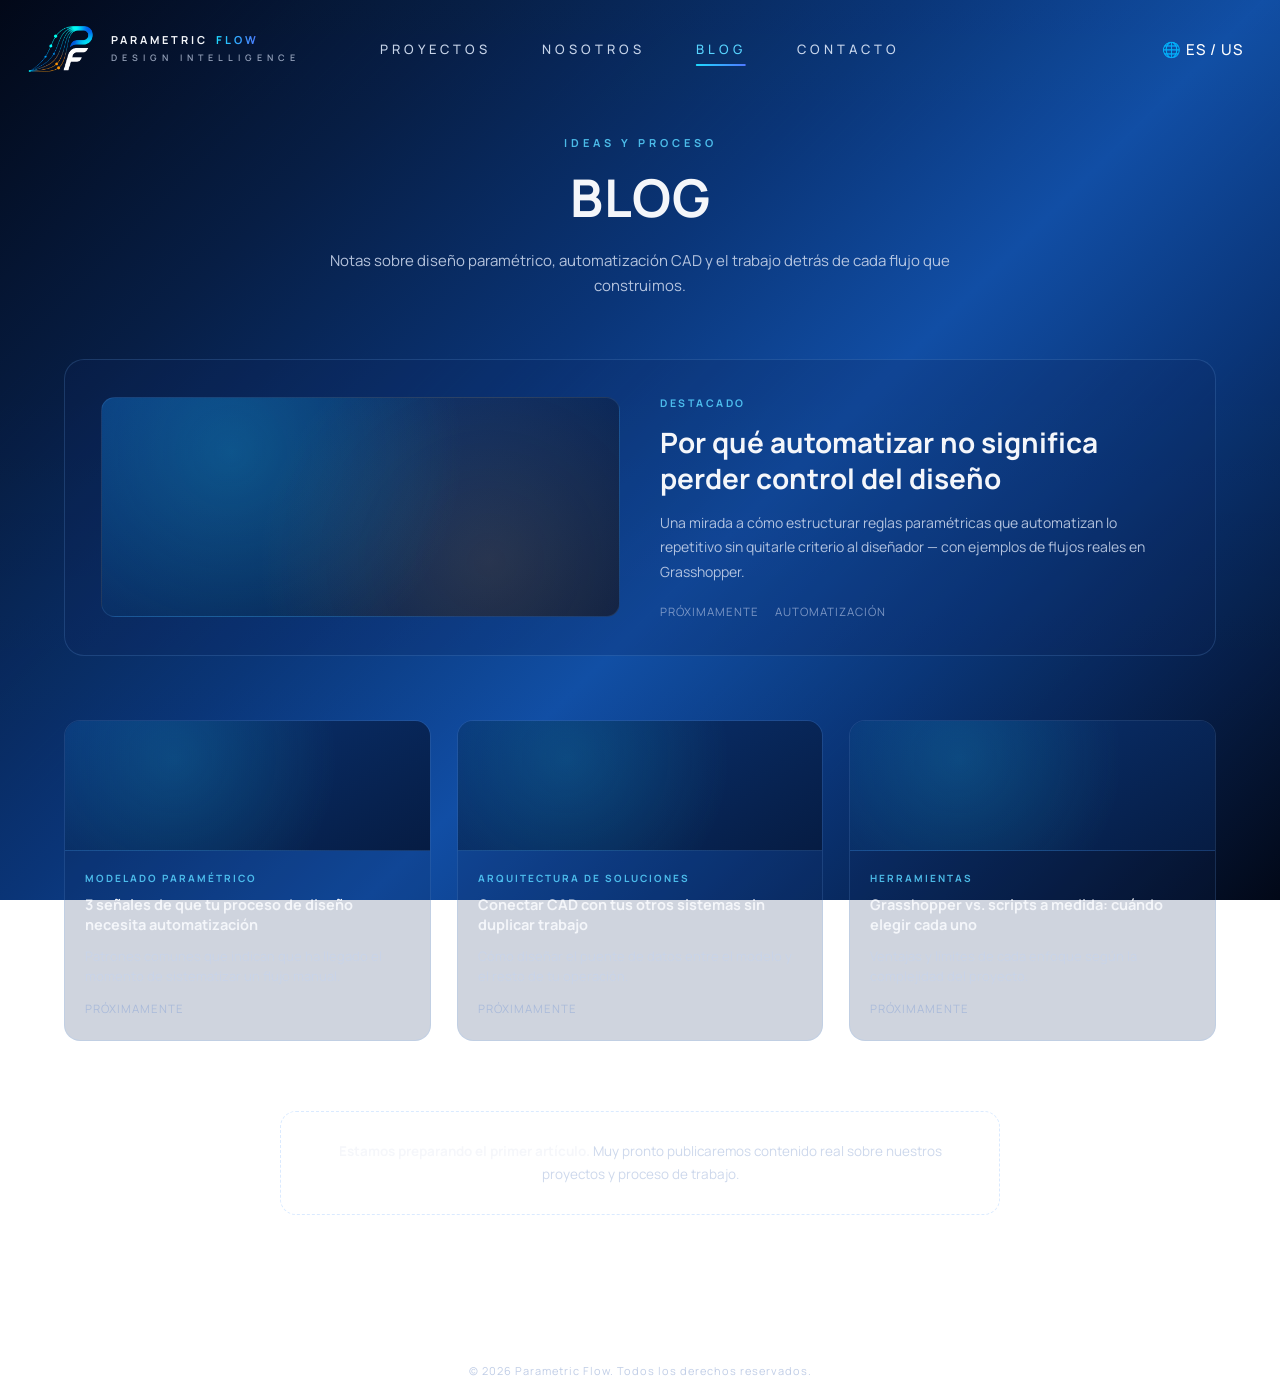
==== blog.html @ 72c04ea5 "Add files via upload" ====
<!DOCTYPE html>
<html lang="es">

<head>

<meta charset="UTF-8">
<meta name="viewport" content="width=device-width, initial-scale=1.0">

<title>Blog — Parametric Flow</title>

<link rel="preconnect" href="https://fonts.googleapis.com">
<link rel="preconnect" href="https://fonts.gstatic.com" crossorigin>
<link href="https://fonts.googleapis.com/css2?family=Manrope:wght@200;300;400;500;600;700;800&display=swap" rel="stylesheet">

<link rel="stylesheet" href="css/common.css">

<style>

.featured-post{
    display:grid;
    grid-template-columns:1fr 1fr;
    gap:40px;
    align-items:center;
    border:1px solid rgba(120,180,255,.18);
    border-radius:20px;
    padding:36px;
    background:rgba(15,40,90,.22);
    margin-bottom:64px;
}

.featured-visual{
    height:220px;
    border-radius:14px;
    position:relative;
    overflow:hidden;
    background:
        radial-gradient(circle at 25% 25%,rgba(30,217,255,.22),transparent 55%),
        radial-gradient(circle at 75% 75%,rgba(244,169,74,.14),transparent 55%),
        linear-gradient(150deg,#0A3578,#061C43);
    border:1px solid rgba(120,180,255,.14);
}

.featured-post .post-tag{
    color:#58D4FF;
    font-size:10.5px;
    font-weight:700;
    letter-spacing:2.5px;
    text-transform:uppercase;
    opacity:.85;
    margin-bottom:14px;
    display:block;
}

.featured-post h2{
    font-size:clamp(20px,2.6vw,28px);
    font-weight:700;
    line-height:1.3;
    margin-bottom:14px;
    color:#F4F6FA;
}

.featured-post p{
    color:#C8D4EA;
    font-size:14px;
    line-height:1.75;
    opacity:.88;
    margin-bottom:20px;
}

.post-meta{
    display:flex;
    gap:16px;
    color:#9FB3D9;
    font-size:11.5px;
    letter-spacing:1px;
    text-transform:uppercase;
    opacity:.75;
}

.posts-grid{
    display:grid;
    grid-template-columns:repeat(3,1fr);
    gap:26px;
    margin-bottom:70px;
}

.post-card{
    border:1px solid rgba(120,180,255,.16);
    border-radius:16px;
    overflow:hidden;
    background:rgba(15,40,90,.2);
    transition:.3s;
}

.post-card:hover{
    transform:translateY(-6px);
    border-color:rgba(88,212,255,.4);
    background:rgba(15,40,90,.32);
}

.post-thumb{
    height:130px;
    background:
        radial-gradient(circle at 30% 30%,rgba(30,217,255,.16),transparent 60%),
        linear-gradient(150deg,#0A3578,#061C43);
    border-bottom:1px solid rgba(120,180,255,.14);
}

.post-card-body{
    padding:20px 20px 24px;
}

.post-card .post-tag{
    color:#58D4FF;
    font-size:10px;
    font-weight:700;
    letter-spacing:2px;
    text-transform:uppercase;
    opacity:.85;
    margin-bottom:10px;
    display:block;
}

.post-card h3{
    font-size:14.5px;
    font-weight:700;
    line-height:1.4;
    margin-bottom:10px;
    color:#F4F6FA;
}

.post-card p{
    font-size:13px;
    color:#C8D4EA;
    line-height:1.6;
    opacity:.85;
    margin-bottom:14px;
}

.notice-box{
    border:1px dashed rgba(120,180,255,.3);
    border-radius:16px;
    padding:28px 26px;
    text-align:center;
    color:#C8D4EA;
    font-size:13.5px;
    line-height:1.7;
    max-width:720px;
    margin:0 auto 40px;
    opacity:.9;
}

.notice-box strong{
    color:#F4F6FA;
}

@media (max-width:900px){

    .featured-post{
        grid-template-columns:1fr;
    }

    .posts-grid{
        grid-template-columns:1fr 1fr;
    }
}

@media (max-width:560px){

    .posts-grid{
        grid-template-columns:1fr;
    }

    .featured-post{
        padding:24px;
    }
}

</style>

</head>

<body>

<header class="navbar">

    <a class="logo" href="index.html">
        <img class="logo-icon" src="assets/images/logo.png" alt="Parametric Flow">
        <div class="logo-text">
            <span class="brand">
                <span class="white">PARAMETRIC</span>
                <span class="blue">FLOW</span>
            </span>
            <span class="sub">DESIGN INTELLIGENCE</span>
        </div>
    </a>

    <nav>
        <a href="proyectos.html">PROYECTOS</a>
        <a href="nosotros.html">NOSOTROS</a>
        <a href="blog.html" class="active">BLOG</a>
        <a href="contacto.html">CONTACTO</a>
    </nav>

    <div class="language">
        🌐 ES / US
    </div>

    <button class="menu-toggle" aria-label="Abrir menú">
        <span></span>
        <span></span>
        <span></span>
    </button>

</header>

<nav class="mobile-nav">
    <a href="proyectos.html">PROYECTOS</a>
    <a href="nosotros.html">NOSOTROS</a>
    <a href="blog.html" class="active">BLOG</a>
    <a href="contacto.html">CONTACTO</a>
</nav>

<main class="page-wrap">

    <div class="page-hero">
        <span class="eyebrow">Ideas y proceso</span>
        <h1>Blog</h1>
        <p>Notas sobre diseño paramétrico, automatización CAD y el trabajo detrás de cada flujo que construimos.</p>
    </div>

    <div class="page-content">

        <a href="#" class="featured-post" style="text-decoration:none;">
            <div class="featured-visual"></div>
            <div>
                <span class="post-tag">Destacado</span>
                <h2>Por qué automatizar no significa perder control del diseño</h2>
                <p>Una mirada a cómo estructurar reglas paramétricas que automatizan lo repetitivo sin quitarle criterio al diseñador — con ejemplos de flujos reales en Grasshopper.</p>
                <div class="post-meta">
                    <span>Próximamente</span>
                    <span>Automatización</span>
                </div>
            </div>
        </a>

        <div class="posts-grid">

            <a href="#" class="post-card" style="text-decoration:none;">
                <div class="post-thumb"></div>
                <div class="post-card-body">
                    <span class="post-tag">Modelado paramétrico</span>
                    <h3>3 señales de que tu proceso de diseño necesita automatización</h3>
                    <p>Patrones comunes que indican que ha llegado el momento de sistematizar un flujo manual.</p>
                    <div class="post-meta"><span>Próximamente</span></div>
                </div>
            </a>

            <a href="#" class="post-card" style="text-decoration:none;">
                <div class="post-thumb"></div>
                <div class="post-card-body">
                    <span class="post-tag">Arquitectura de soluciones</span>
                    <h3>Conectar CAD con tus otros sistemas sin duplicar trabajo</h3>
                    <p>Cómo diseñar el puente de datos entre el modelo y el resto de tu operación.</p>
                    <div class="post-meta"><span>Próximamente</span></div>
                </div>
            </a>

            <a href="#" class="post-card" style="text-decoration:none;">
                <div class="post-thumb"></div>
                <div class="post-card-body">
                    <span class="post-tag">Herramientas</span>
                    <h3>Grasshopper vs. scripts a medida: cuándo elegir cada uno</h3>
                    <p>Ventajas y límites de cada enfoque según la complejidad del proyecto.</p>
                    <div class="post-meta"><span>Próximamente</span></div>
                </div>
            </a>

        </div>

        <div class="notice-box">
            <strong>Estamos preparando el primer artículo.</strong> Muy pronto publicaremos contenido real sobre nuestros proyectos y proceso de trabajo.
        </div>

    </div>

    <div class="footer">
        © 2026 Parametric Flow. Todos los derechos reservados.
    </div>

</main>

<script src="js/nav.js"></script>

</body>

</html>
---- css/common.css ----
/* ======================================
   PARAMETRIC FLOW — ESTILOS COMUNES
   Navbar, footer, fondo y tokens base
   compartidos por todas las páginas.
====================================== */

*{
    margin:0;
    padding:0;
    box-sizing:border-box;
}

html{
    scroll-behavior:smooth;
}

body{
    font-family:'Manrope',sans-serif;
    color:#F4F6FA;
    background:
    linear-gradient(
        135deg,
        #020817 0%,
        #071E45 22%,
        #0A3578 42%,
        #114EA5 58%,
        #0A3578 73%,
        #061C43 88%,
        #020817 100%
    );
    background-attachment:fixed;
    min-height:100%;
}

::selection{
    background:rgba(30,217,255,.28);
    color:#fff;
}

/* ==========================
   Neblina global
========================== */

body::before{

    content:"";
    position:fixed;
    inset:0;
    z-index:0;
    pointer-events:none;

    background:
    linear-gradient(
        180deg,
        rgba(255,255,255,.015),
        transparent 30%,
        rgba(255,255,255,.02) 60%,
        transparent
    ),
    repeating-linear-gradient(
        -45deg,
        rgba(255,255,255,.004) 0px,
        rgba(255,255,255,.004) 1px,
        transparent 1px,
        transparent 12px
    );

    mix-blend-mode:soft-light;
    opacity:.7;

}

/* ======================================
                HEADER
====================================== */

.navbar{

    position:fixed;
    top:10px;
    left:50%;
    transform:translateX(-50%);
    width:98%;
    max-width:1400px;
    height:78px;
    padding:0 4px;
    display:flex;
    justify-content:space-between;
    align-items:center;
    z-index:100;
    background:transparent;

}

.logo{
    display:flex;
    align-items:center;
    gap:18px;
    text-decoration:none;
    margin-left:12px;
}

.logo-icon{
    width:64px;
    height:auto;
}

.logo-text{
    display:flex;
    flex-direction:column;
    justify-content:center;
}

.brand{

    display:flex;
    gap:8px;
    font-size:11px;
    font-weight:700;
    letter-spacing:3px;
    text-transform:uppercase;
    line-height:1;

}

.white{color:#F4F6FA;}
.blue{

    background:linear-gradient(90deg,#1ED9FF,#33A7FF,#4F78FF);
    -webkit-background-clip:text;
    -webkit-text-fill-color:transparent;

}

.sub{

    margin-top:6px;
    color:#C8D4EA;
    font-size:9px;
    font-weight:600;
    letter-spacing:5px;
    text-transform:uppercase;
    opacity:.72;

}

nav{

    position:absolute;
    left:50%;
    transform:translateX(-50%);
    width:520px;
    display:flex;
    justify-content:space-between;
    align-items:center;

}

nav a{

    color:#D8E4F7;
    text-decoration:none;
    font-family:'Manrope',sans-serif;
    font-size:13px;
    font-weight:500;
    letter-spacing:4px;
    text-transform:uppercase;
    opacity:.92;
    transition:.35s;
    position:relative;

}

nav a:hover{
    color:#58D4FF;
    opacity:1;
}

nav a.active{
    color:#58D4FF;
    opacity:1;
}

nav a.active::after{
    content:"";
    position:absolute;
    left:0;
    right:0;
    bottom:-8px;
    height:2px;
    background:linear-gradient(90deg,#1ED9FF,#4F78FF);
    border-radius:2px;
}

.language{

    display:flex;
    align-items:center;
    justify-content:center;
    padding:12px 20px;
    color:white;
    font-size:15px;
    font-weight:500;
    letter-spacing:1px;
    background:none;
    border:none;
    border-radius:8px;
    cursor:pointer;
    transition:.35s;

}

.language:hover{
    background:rgba(70,140,255,.15);
}

/* Mobile nav toggle (hidden on desktop) */
.menu-toggle{
    display:none;
    flex-direction:column;
    justify-content:center;
    align-items:center;
    gap:5px;
    width:40px;
    height:40px;
    background:none;
    border:none;
    cursor:pointer;
    z-index:110;
}

.menu-toggle span{
    width:22px;
    height:2px;
    background:#F4F6FA;
    border-radius:2px;
    transition:.3s;
}

/* ======================================
                FOOTER
====================================== */

.footer{
    position:relative;
    width:100%;
    text-align:center;
    color:#9FB3D9;
    font-family:'Manrope',sans-serif;
    font-size:11px;
    font-weight:400;
    letter-spacing:1px;
    opacity:.65;
    padding:28px 0 22px;
    z-index:5;
}

/* ======================================
            LAYOUT DE PÁGINA INTERIOR
   (usado por proyectos / nosotros / blog / contacto)
====================================== */

.page-wrap{
    position:relative;
    z-index:2;
    min-height:100vh;
    display:flex;
    flex-direction:column;
    padding-top:130px;
}

.page-hero{
    text-align:center;
    padding:0 24px 60px;
}

.page-hero .eyebrow{
    display:inline-block;
    color:#58D4FF;
    font-size:11px;
    font-weight:700;
    letter-spacing:4px;
    text-transform:uppercase;
    opacity:.85;
    margin-bottom:18px;
}

.page-hero h1{
    font-size:clamp(32px,5vw,52px);
    font-weight:700;
    letter-spacing:1px;
    text-transform:uppercase;
    line-height:1.15;
    color:#F4F6FA;
}

.page-hero p{
    max-width:640px;
    margin:20px auto 0;
    color:#C8D4EA;
    font-size:15px;
    font-weight:400;
    line-height:1.7;
    opacity:.9;
}

.page-content{
    flex:1;
    width:100%;
    max-width:1200px;
    margin:0 auto;
    padding:0 24px 80px;
}

/* ======================================
              RESPONSIVE
====================================== */

@media (max-width:900px){

    nav{
        display:none;
    }

    .menu-toggle{
        display:flex;
    }

    .navbar{
        top:6px;
        height:66px;
    }

    .logo-icon{
        width:48px;
    }

    .logo{
        margin-left:6px;
        gap:12px;
    }

    .brand{
        font-size:10px;
        letter-spacing:2px;
    }

    .sub{
        font-size:8px;
        letter-spacing:3px;
    }

    .language{
        padding:10px 14px;
        font-size:13px;
    }

    .page-wrap{
        padding-top:110px;
    }

    /* Menú móvil desplegable */
    .mobile-nav{
        position:fixed;
        top:80px;
        left:50%;
        transform:translateX(-50%);
        width:92%;
        max-width:420px;
        background:rgba(6,20,50,.92);
        border:1px solid rgba(120,180,255,.18);
        border-radius:16px;
        backdrop-filter:blur(18px);
        -webkit-backdrop-filter:blur(18px);
        display:flex;
        flex-direction:column;
        align-items:center;
        gap:6px;
        padding:18px 0;
        z-index:99;
        opacity:0;
        pointer-events:none;
        transform:translate(-50%,-8px);
        transition:.3s ease;
    }

    .mobile-nav.open{
        opacity:1;
        pointer-events:auto;
        transform:translate(-50%,0);
    }

    .mobile-nav a{
        color:#D8E4F7;
        text-decoration:none;
        font-size:13px;
        font-weight:600;
        letter-spacing:3px;
        text-transform:uppercase;
        padding:14px 0;
        width:100%;
        text-align:center;
    }

    .mobile-nav a.active{
        color:#58D4FF;
    }
}

@media (min-width:901px){
    .mobile-nav{
        display:none;
    }
}
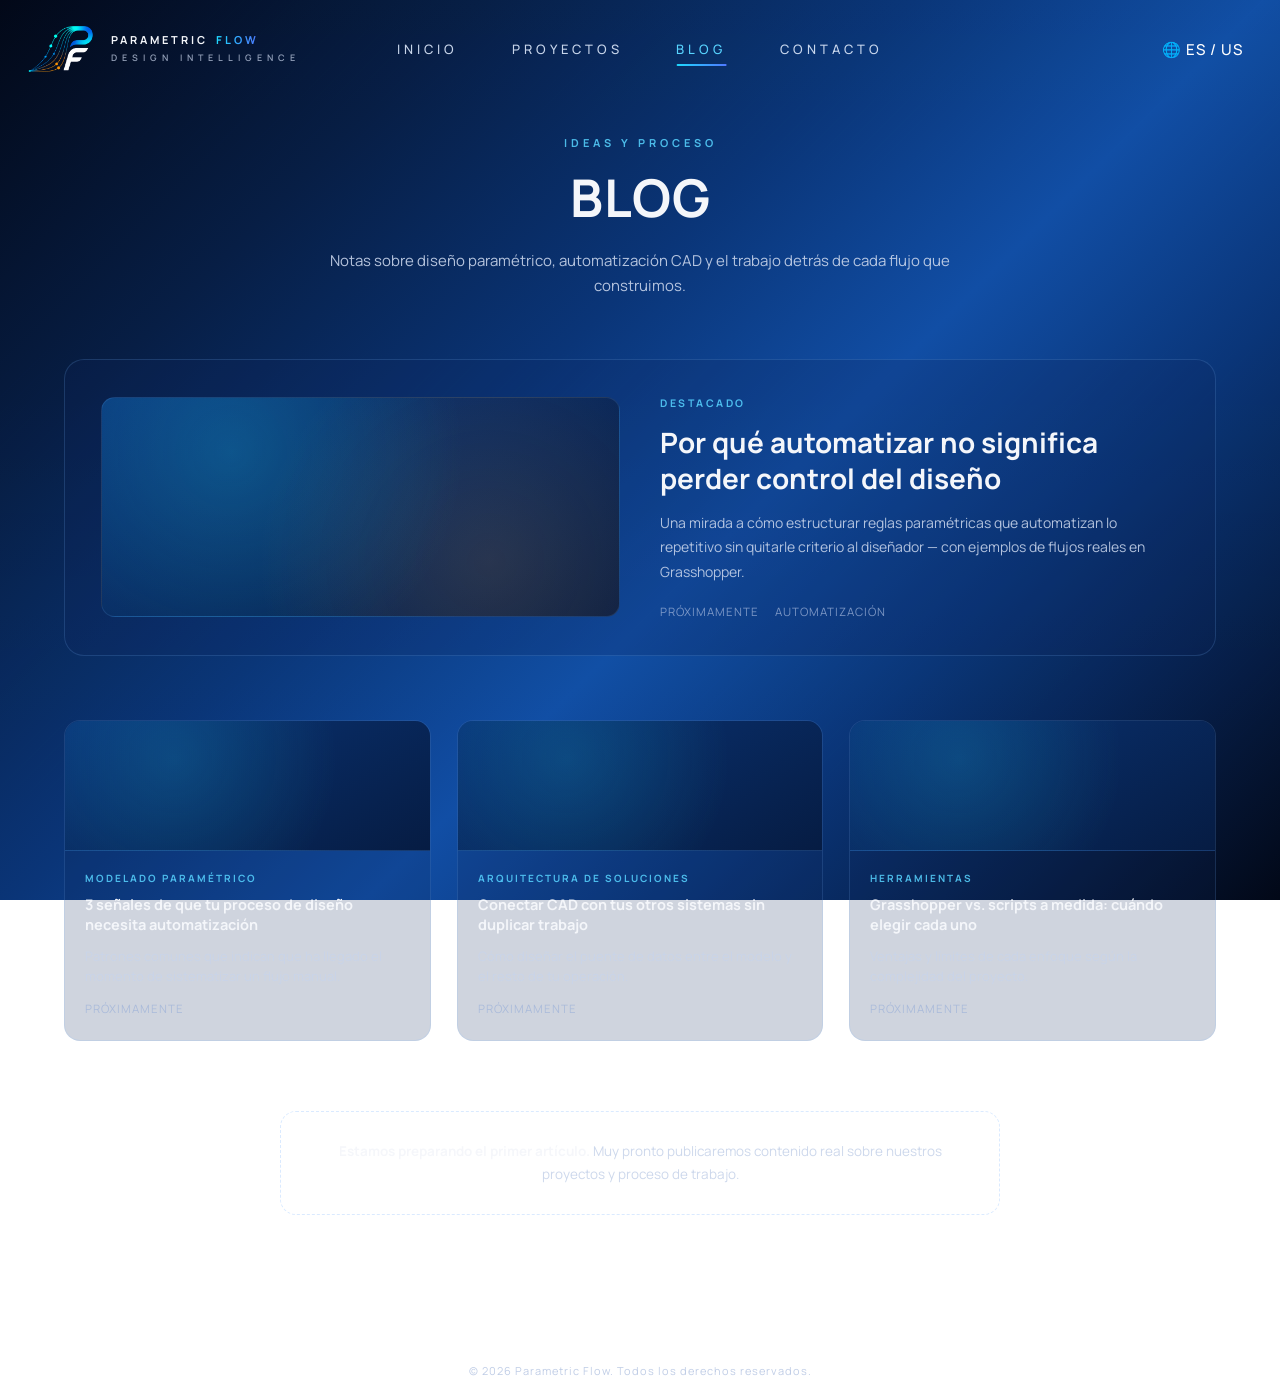
==== commit 047cb4f8: "Add files via upload" ====
--- a/blog.html
+++ b/blog.html
@@ -196,8 +196,8 @@
     </a>
 
     <nav>
+        <a href="index.html">INICIO</a>
         <a href="proyectos.html">PROYECTOS</a>
-        <a href="nosotros.html">NOSOTROS</a>
         <a href="blog.html" class="active">BLOG</a>
         <a href="contacto.html">CONTACTO</a>
     </nav>
@@ -215,8 +215,8 @@
 </header>
 
 <nav class="mobile-nav">
+    <a href="index.html">INICIO</a>
     <a href="proyectos.html">PROYECTOS</a>
-    <a href="nosotros.html">NOSOTROS</a>
     <a href="blog.html" class="active">BLOG</a>
     <a href="contacto.html">CONTACTO</a>
 </nav>
--- a/css/common.css
+++ b/css/common.css
@@ -149,7 +149,7 @@
     position:absolute;
     left:50%;
     transform:translateX(-50%);
-    width:520px;
+    width:clamp(360px,38vw,520px);
     display:flex;
     justify-content:space-between;
     align-items:center;
@@ -316,7 +316,16 @@
               RESPONSIVE
 ====================================== */
 
-@media (max-width:900px){
+/* ==========================
+   Tablet (1024px y menos)
+   El menú se vuelve hamburguesa
+   desde tablet en adelante, ya
+   que 4 links + logo + idioma
+   se aprietan demasiado en
+   pantallas medianas.
+========================== */
+
+@media (max-width:1024px){
 
     nav{
         display:none;
@@ -325,6 +334,31 @@
     .menu-toggle{
         display:flex;
     }
+
+    .navbar{
+        top:8px;
+        height:70px;
+    }
+
+    .logo-icon{
+        width:54px;
+    }
+
+    .language{
+        padding:11px 16px;
+        font-size:14px;
+    }
+
+    .page-wrap{
+        padding-top:118px;
+    }
+}
+
+/* ==========================
+   Teléfono (900px y menos)
+========================== */
+
+@media (max-width:900px){
 
     .navbar{
         top:6px;
@@ -358,11 +392,19 @@
     .page-wrap{
         padding-top:110px;
     }
-
-    /* Menú móvil desplegable */
+}
+
+/* ==========================
+   Menú móvil desplegable
+   (visible desde tablet, 1024px,
+   hasta el teléfono más pequeño)
+========================== */
+
+@media (max-width:1024px){
+
     .mobile-nav{
         position:fixed;
-        top:80px;
+        top:86px;
         left:50%;
         transform:translateX(-50%);
         width:92%;
@@ -393,7 +435,7 @@
     .mobile-nav a{
         color:#D8E4F7;
         text-decoration:none;
-        font-size:13px;
+        font-size:14px;
         font-weight:600;
         letter-spacing:3px;
         text-transform:uppercase;
@@ -407,8 +449,60 @@
     }
 }
 
-@media (min-width:901px){
+@media (min-width:1025px){
     .mobile-nav{
         display:none;
     }
 }
+
+/* ==========================
+   Teléfono pequeño (480px y menos)
+========================== */
+
+@media (max-width:480px){
+
+    .navbar{
+        width:96%;
+    }
+
+    .logo-icon{
+        width:42px;
+    }
+
+    .logo{
+        gap:9px;
+        margin-left:2px;
+    }
+
+    .brand{
+        font-size:9px;
+        letter-spacing:1.5px;
+    }
+
+    .sub{
+        font-size:7px;
+        letter-spacing:2px;
+    }
+
+    .language{
+        padding:8px 10px;
+        font-size:12px;
+    }
+
+    .menu-toggle{
+        width:34px;
+        height:34px;
+    }
+
+    .page-wrap{
+        padding-top:100px;
+    }
+
+    .page-hero{
+        padding:0 18px 40px;
+    }
+
+    .page-content{
+        padding:0 18px 60px;
+    }
+}
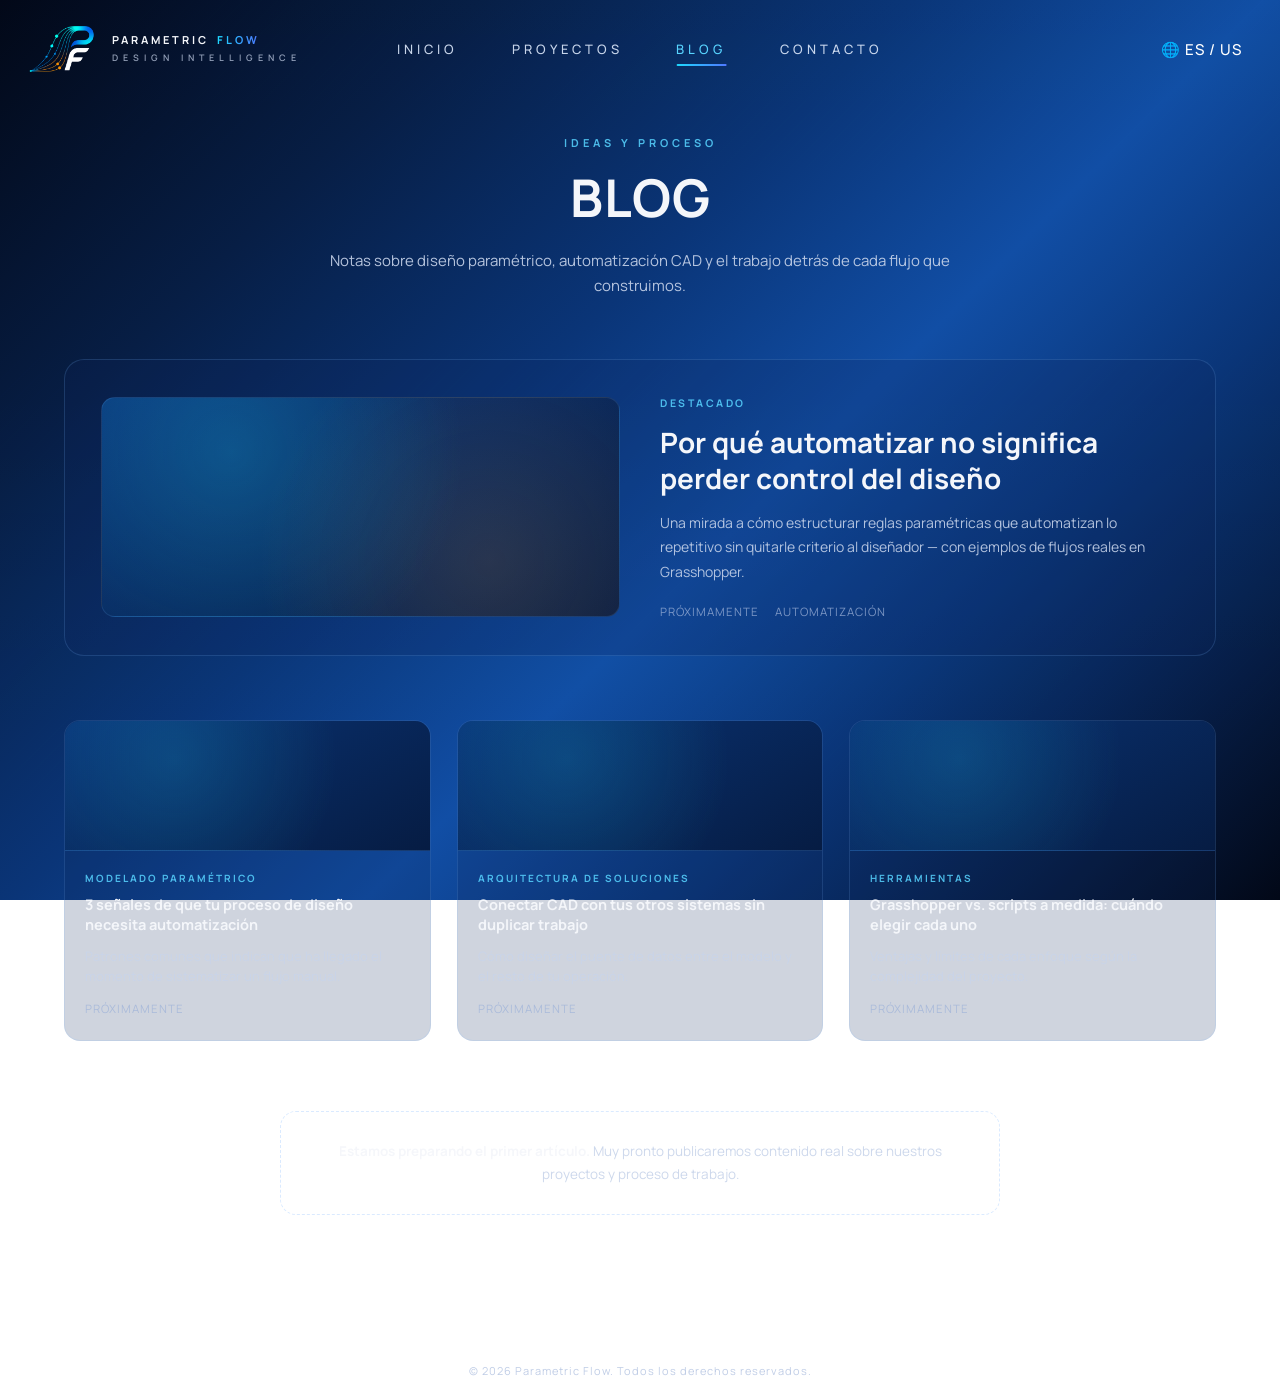
==== commit 345632d8: "Add files via upload" ====
--- a/blog.html
+++ b/blog.html
@@ -199,7 +199,7 @@
         <a href="index.html">INICIO</a>
         <a href="proyectos.html">PROYECTOS</a>
         <a href="blog.html" class="active">BLOG</a>
-        <a href="contacto.html">CONTACTO</a>
+        <a href="#contacto" class="js-contact-link">CONTACTO</a>
     </nav>
 
     <div class="language">
@@ -218,7 +218,7 @@
     <a href="index.html">INICIO</a>
     <a href="proyectos.html">PROYECTOS</a>
     <a href="blog.html" class="active">BLOG</a>
-    <a href="contacto.html">CONTACTO</a>
+    <a href="#contacto" class="js-contact-link">CONTACTO</a>
 </nav>
 
 <main class="page-wrap">
@@ -291,6 +291,7 @@
 </main>
 
 <script src="js/nav.js"></script>
+<script src="js/contact-modal.js"></script>
 
 </body>
 
--- a/css/common.css
+++ b/css/common.css
@@ -14,7 +14,17 @@
     scroll-behavior:smooth;
 }
 
+/* Variables del navbar: se redefinen por breakpoint y las usa
+   .mobile-nav para calcular su posición sin numeros mágicos */
+:root{
+    --nav-top:10px;
+    --nav-h:78px;
+    --nav-gap:14px;
+}
+
 body{
+    width:100%;
+    overflow-x:hidden;
     font-family:'Manrope',sans-serif;
     color:#F4F6FA;
     background:
@@ -77,19 +87,32 @@
 .navbar{
 
     position:fixed;
-    top:10px;
+    top:var(--nav-top);
     left:50%;
     transform:translateX(-50%);
     width:98%;
     max-width:1400px;
-    height:78px;
+    height:var(--nav-h);
     padding:0 4px;
     display:flex;
     justify-content:space-between;
     align-items:center;
     z-index:100;
     background:transparent;
-
+    border:1px solid transparent;
+    border-radius:16px;
+    transition:background .35s ease, border-color .35s ease, box-shadow .35s ease, backdrop-filter .35s ease;
+
+}
+
+/* Estado al hacer scroll: el header deja de ser transparente
+   para no mezclarse visualmente con el contenido que pasa detrás */
+.navbar.scrolled{
+    background:rgba(4,13,32,.72);
+    border-color:rgba(120,180,255,.16);
+    box-shadow:0 12px 30px rgba(0,0,0,.28);
+    backdrop-filter:blur(18px);
+    -webkit-backdrop-filter:blur(18px);
 }
 
 .logo{
@@ -313,8 +336,240 @@
 }
 
 /* ======================================
+          MODAL DE CONTACTO
+   (reemplaza la página contacto.html;
+   se inyecta vía js/contact-modal.js)
+====================================== */
+
+.modal-overlay{
+    position:fixed;
+    inset:0;
+    z-index:200;
+    display:flex;
+    align-items:center;
+    justify-content:center;
+    padding:24px;
+    background:rgba(2,8,23,.68);
+    backdrop-filter:blur(6px);
+    -webkit-backdrop-filter:blur(6px);
+    opacity:0;
+    pointer-events:none;
+    transition:opacity .3s ease;
+}
+
+.modal-overlay.open{
+    opacity:1;
+    pointer-events:auto;
+}
+
+.modal-box{
+    position:relative;
+    width:100%;
+    max-width:560px;
+    max-height:88vh;
+    overflow-y:auto;
+    border:1px solid rgba(120,180,255,.2);
+    border-radius:20px;
+    padding:40px;
+    background:
+        linear-gradient(160deg,rgba(15,40,90,.55),rgba(6,18,46,.85)),
+        #071a3d;
+    box-shadow:0 30px 80px rgba(0,0,0,.5);
+    transform:translateY(14px) scale(.97);
+    transition:transform .3s ease;
+}
+
+.modal-overlay.open .modal-box{
+    transform:translateY(0) scale(1);
+}
+
+.modal-close{
+    position:absolute;
+    top:18px;
+    right:18px;
+    width:34px;
+    height:34px;
+    display:flex;
+    align-items:center;
+    justify-content:center;
+    border-radius:10px;
+    border:1px solid rgba(120,180,255,.2);
+    background:rgba(255,255,255,.04);
+    color:#D8E4F7;
+    font-size:16px;
+    line-height:1;
+    cursor:pointer;
+    transition:.25s;
+}
+
+.modal-close:hover{
+    background:rgba(88,212,255,.14);
+    color:#58D4FF;
+}
+
+.modal-box .modal-eyebrow{
+    display:inline-block;
+    color:#58D4FF;
+    font-size:11px;
+    font-weight:700;
+    letter-spacing:4px;
+    text-transform:uppercase;
+    opacity:.85;
+    margin-bottom:10px;
+}
+
+.modal-box h2{
+    font-size:clamp(22px,3vw,28px);
+    font-weight:700;
+    text-transform:uppercase;
+    letter-spacing:.4px;
+    margin-bottom:12px;
+    color:#F4F6FA;
+}
+
+.modal-box > p{
+    color:#C8D4EA;
+    font-size:13.5px;
+    line-height:1.7;
+    opacity:.88;
+    margin-bottom:26px;
+}
+
+body.modal-locked{
+    overflow:hidden;
+}
+
+/* ==========================
+   Formulario de contacto
+   (usado dentro del modal)
+========================== */
+
+.form-row{
+    display:grid;
+    grid-template-columns:1fr 1fr;
+    gap:20px;
+}
+
+.field{
+    margin-bottom:20px;
+}
+
+.field label{
+    display:block;
+    font-size:11px;
+    font-weight:700;
+    letter-spacing:2px;
+    text-transform:uppercase;
+    color:#D8E4F7;
+    opacity:.85;
+    margin-bottom:9px;
+}
+
+.field input,
+.field textarea{
+    width:100%;
+    padding:13px 15px;
+    border-radius:10px;
+    border:1px solid rgba(120,180,255,.24);
+    background:rgba(6,20,50,.5);
+    color:#F4F6FA;
+    font-family:'Manrope',sans-serif;
+    font-size:14px;
+    outline:none;
+    transition:.25s;
+}
+
+.field input::placeholder,
+.field textarea::placeholder{
+    color:#7B8FB8;
+}
+
+.field input:focus,
+.field textarea:focus{
+    border-color:#58D4FF;
+    background:rgba(6,20,50,.75);
+}
+
+.field textarea{
+    resize:vertical;
+    min-height:110px;
+}
+
+.submit-btn{
+    width:100%;
+    padding:15px;
+    border:none;
+    border-radius:10px;
+    background:linear-gradient(90deg,#1ED9FF,#4F78FF);
+    color:#020817;
+    font-family:'Manrope',sans-serif;
+    font-size:13px;
+    font-weight:700;
+    letter-spacing:2px;
+    text-transform:uppercase;
+    cursor:pointer;
+    transition:.25s;
+}
+
+.submit-btn:hover{
+    filter:brightness(1.08);
+}
+
+.submit-btn:disabled{
+    opacity:.6;
+    cursor:not-allowed;
+}
+
+.form-status{
+    margin-top:16px;
+    font-size:13px;
+    line-height:1.6;
+    display:none;
+}
+
+.form-status.show{
+    display:block;
+}
+
+.form-status.success{
+    color:#5CE0A0;
+}
+
+.form-status.error{
+    color:#FF8A8A;
+}
+
+@media (max-width:480px){
+    .form-row{
+        grid-template-columns:1fr;
+    }
+}
+
+@media (max-width:560px){
+
+    .modal-box{
+        padding:28px 22px;
+        border-radius:16px;
+    }
+}
+
+/* ======================================
               RESPONSIVE
+   Reescrito para que el menú móvil se
+   posicione siempre a partir de las
+   variables --nav-top / --nav-h del
+   navbar (nada de números fijos que se
+   desalinean entre breakpoints), y para
+   que nada se desborde horizontalmente.
 ====================================== */
+
+.logo{
+    min-width:0;
+}
+
+.logo-text{
+    min-width:0;
+}
 
 /* ==========================
    Tablet (1024px y menos)
@@ -327,30 +582,33 @@
 
 @media (max-width:1024px){
 
+    :root{
+        --nav-top:8px;
+        --nav-h:70px;
+    }
+
     nav{
         display:none;
     }
 
     .menu-toggle{
         display:flex;
-    }
-
-    .navbar{
-        top:8px;
-        height:70px;
+        flex-shrink:0;
     }
 
     .logo-icon{
         width:54px;
+        flex-shrink:0;
     }
 
     .language{
         padding:11px 16px;
         font-size:14px;
+        flex-shrink:0;
     }
 
     .page-wrap{
-        padding-top:118px;
+        padding-top:calc(var(--nav-top) + var(--nav-h) + 40px);
     }
 }
 
@@ -360,9 +618,9 @@
 
 @media (max-width:900px){
 
-    .navbar{
-        top:6px;
-        height:66px;
+    :root{
+        --nav-top:6px;
+        --nav-h:66px;
     }
 
     .logo-icon{
@@ -371,7 +629,7 @@
 
     .logo{
         margin-left:6px;
-        gap:12px;
+        gap:10px;
     }
 
     .brand{
@@ -390,7 +648,7 @@
     }
 
     .page-wrap{
-        padding-top:110px;
+        padding-top:calc(var(--nav-top) + var(--nav-h) + 34px);
     }
 }
 
@@ -404,12 +662,13 @@
 
     .mobile-nav{
         position:fixed;
-        top:86px;
+        top:calc(var(--nav-top) + var(--nav-h) + var(--nav-gap));
         left:50%;
-        transform:translateX(-50%);
-        width:92%;
-        max-width:420px;
-        background:rgba(6,20,50,.92);
+        transform:translate(-50%,-8px);
+        width:min(92%,420px);
+        max-height:calc(100vh - (var(--nav-top) + var(--nav-h) + var(--nav-gap)) - 16px);
+        overflow-y:auto;
+        background:rgba(6,20,50,.94);
         border:1px solid rgba(120,180,255,.18);
         border-radius:16px;
         backdrop-filter:blur(18px);
@@ -417,13 +676,12 @@
         display:flex;
         flex-direction:column;
         align-items:center;
-        gap:6px;
-        padding:18px 0;
+        gap:4px;
+        padding:14px 0;
         z-index:99;
         opacity:0;
         pointer-events:none;
-        transform:translate(-50%,-8px);
-        transition:.3s ease;
+        transition:opacity .3s ease, transform .3s ease;
     }
 
     .mobile-nav.open{
@@ -461,41 +719,56 @@
 
 @media (max-width:480px){
 
+    :root{
+        --nav-top:6px;
+        --nav-h:58px;
+    }
+
     .navbar{
         width:96%;
+        padding:0 2px;
     }
 
     .logo-icon{
-        width:42px;
+        width:38px;
     }
 
     .logo{
-        gap:9px;
+        gap:8px;
         margin-left:2px;
     }
 
     .brand{
-        font-size:9px;
-        letter-spacing:1.5px;
+        font-size:8.5px;
+        letter-spacing:1.2px;
     }
 
     .sub{
-        font-size:7px;
-        letter-spacing:2px;
+        font-size:6.5px;
+        letter-spacing:1.6px;
     }
 
     .language{
-        padding:8px 10px;
-        font-size:12px;
+        padding:7px 9px;
+        font-size:11px;
     }
 
     .menu-toggle{
-        width:34px;
-        height:34px;
+        width:30px;
+        height:30px;
+        gap:4px;
+    }
+
+    .menu-toggle span{
+        width:18px;
+    }
+
+    .mobile-nav{
+        width:88%;
     }
 
     .page-wrap{
-        padding-top:100px;
+        padding-top:calc(var(--nav-top) + var(--nav-h) + 30px);
     }
 
     .page-hero{
@@ -506,3 +779,19 @@
         padding:0 18px 60px;
     }
 }
+
+/* ==========================
+   Teléfono muy pequeño (360px y menos)
+========================== */
+
+@media (max-width:360px){
+
+    .sub{
+        display:none;
+    }
+
+    .language{
+        padding:6px 8px;
+        font-size:10px;
+    }
+}
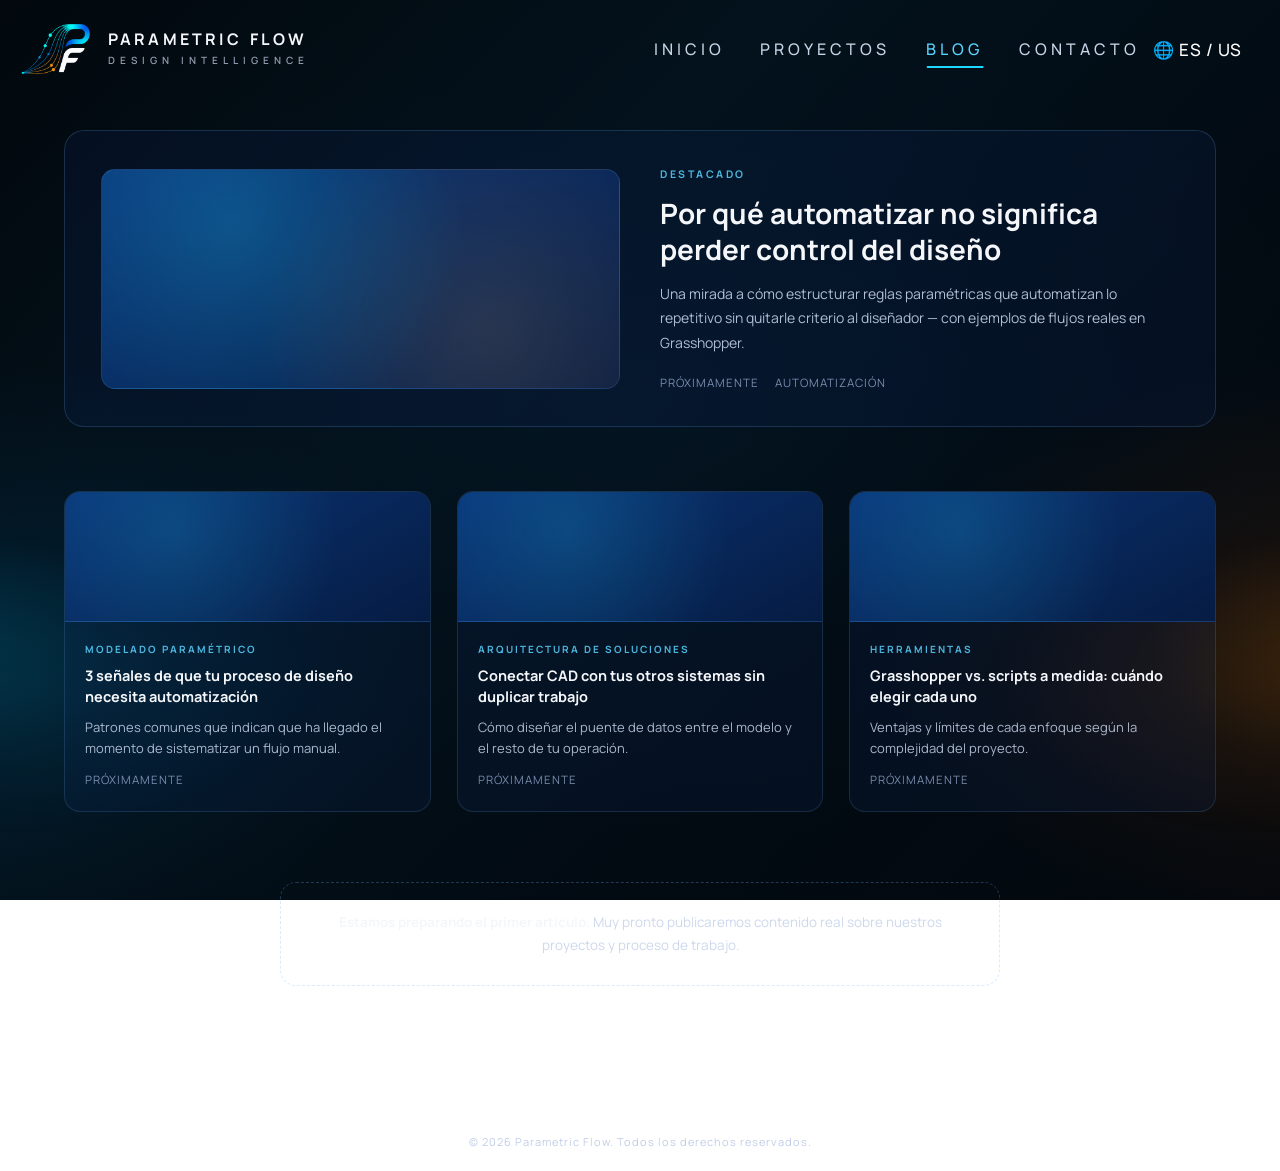
==== commit 86da8917: "Add files via upload" ====
--- a/blog.html
+++ b/blog.html
@@ -154,28 +154,6 @@
     color:#F4F6FA;
 }
 
-@media (max-width:900px){
-
-    .featured-post{
-        grid-template-columns:1fr;
-    }
-
-    .posts-grid{
-        grid-template-columns:1fr 1fr;
-    }
-}
-
-@media (max-width:560px){
-
-    .posts-grid{
-        grid-template-columns:1fr;
-    }
-
-    .featured-post{
-        padding:24px;
-    }
-}
-
 </style>
 
 </head>
@@ -206,28 +184,9 @@
         🌐 ES / US
     </div>
 
-    <button class="menu-toggle" aria-label="Abrir menú">
-        <span></span>
-        <span></span>
-        <span></span>
-    </button>
-
 </header>
 
-<nav class="mobile-nav">
-    <a href="index.html">INICIO</a>
-    <a href="proyectos.html">PROYECTOS</a>
-    <a href="blog.html" class="active">BLOG</a>
-    <a href="#contacto" class="js-contact-link">CONTACTO</a>
-</nav>
-
 <main class="page-wrap">
-
-    <div class="page-hero">
-        <span class="eyebrow">Ideas y proceso</span>
-        <h1>Blog</h1>
-        <p>Notas sobre diseño paramétrico, automatización CAD y el trabajo detrás de cada flujo que construimos.</p>
-    </div>
 
     <div class="page-content">
 
@@ -290,7 +249,6 @@
 
 </main>
 
-<script src="js/nav.js"></script>
 <script src="js/contact-modal.js"></script>
 
 </body>
--- a/css/common.css
+++ b/css/common.css
@@ -1,7 +1,6 @@
 /* ======================================
    PARAMETRIC FLOW — ESTILOS COMUNES
-   Navbar, footer, fondo y tokens base
-   compartidos por todas las páginas.
+   Fondo oscuro minimalista + navegación
 ====================================== */
 
 *{
@@ -14,8 +13,6 @@
     scroll-behavior:smooth;
 }
 
-/* Variables del navbar: se redefinen por breakpoint y las usa
-   .mobile-nav para calcular su posición sin numeros mágicos */
 :root{
     --nav-top:10px;
     --nav-h:78px;
@@ -27,65 +24,70 @@
     overflow-x:hidden;
     font-family:'Manrope',sans-serif;
     color:#F4F6FA;
+
+    /* Fondo limpio: sin mallas ni rayado */
     background:
-    linear-gradient(
-        135deg,
-        #020817 0%,
-        #071E45 22%,
-        #0A3578 42%,
-        #114EA5 58%,
-        #0A3578 73%,
-        #061C43 88%,
-        #020817 100%
-    );
+        radial-gradient(
+            ellipse 55% 45% at -5% 72%,
+            rgba(0,170,230,.20) 0%,
+            rgba(0,100,160,.10) 30%,
+            transparent 72%
+        ),
+        radial-gradient(
+            ellipse 50% 45% at 105% 72%,
+            rgba(230,115,0,.21) 0%,
+            rgba(150,65,0,.10) 30%,
+            transparent 72%
+        ),
+        radial-gradient(
+            ellipse 75% 65% at 50% 45%,
+            rgba(5,32,52,.34) 0%,
+            rgba(3,18,30,.20) 45%,
+            transparent 75%
+        ),
+        linear-gradient(
+            135deg,
+            #02080D 0%,
+            #03121C 36%,
+            #020B13 66%,
+            #03080D 100%
+        );
+
     background-attachment:fixed;
     min-height:100%;
 }
 
-::selection{
-    background:rgba(30,217,255,.28);
-    color:#fff;
-}
-
-/* ==========================
-   Neblina global
-========================== */
-
+/* Únicamente atmósfera suave; NO malla, NO rayado, NO líneas */
 body::before{
-
     content:"";
     position:fixed;
     inset:0;
     z-index:0;
     pointer-events:none;
-
     background:
-    linear-gradient(
-        180deg,
-        rgba(255,255,255,.015),
-        transparent 30%,
-        rgba(255,255,255,.02) 60%,
-        transparent
-    ),
-    repeating-linear-gradient(
-        -45deg,
-        rgba(255,255,255,.004) 0px,
-        rgba(255,255,255,.004) 1px,
-        transparent 1px,
-        transparent 12px
-    );
-
-    mix-blend-mode:soft-light;
-    opacity:.7;
-
-}
-
-/* ======================================
-                HEADER
-====================================== */
+        radial-gradient(
+            ellipse 38% 25% at 0% 76%,
+            rgba(0,190,245,.07),
+            transparent 72%
+        ),
+        radial-gradient(
+            ellipse 35% 25% at 100% 76%,
+            rgba(255,135,0,.07),
+            transparent 72%
+        );
+    opacity:.9;
+}
+
+::selection{
+    background:rgba(30,217,255,.28);
+    color:#fff;
+}
+
+/* ==========================
+   HEADER
+========================== */
 
 .navbar{
-
     position:fixed;
     top:var(--nav-top);
     left:50%;
@@ -101,15 +103,12 @@
     background:transparent;
     border:1px solid transparent;
     border-radius:16px;
-    transition:background .35s ease, border-color .35s ease, box-shadow .35s ease, backdrop-filter .35s ease;
-
-}
-
-/* Estado al hacer scroll: el header deja de ser transparente
-   para no mezclarse visualmente con el contenido que pasa detrás */
+    transition:background .35s ease,border-color .35s ease,box-shadow .35s ease,backdrop-filter .35s ease;
+}
+
 .navbar.scrolled{
-    background:rgba(4,13,32,.72);
-    border-color:rgba(120,180,255,.16);
+    background:rgba(4,13,22,.72);
+    border-color:rgba(120,180,255,.14);
     box-shadow:0 12px 30px rgba(0,0,0,.28);
     backdrop-filter:blur(18px);
     -webkit-backdrop-filter:blur(18px);
@@ -120,11 +119,12 @@
     align-items:center;
     gap:18px;
     text-decoration:none;
-    margin-left:12px;
+    margin-left:4px;
+    min-width:0;
 }
 
 .logo-icon{
-    width:64px;
+    width:68px;
     height:auto;
 }
 
@@ -132,73 +132,59 @@
     display:flex;
     flex-direction:column;
     justify-content:center;
+    min-width:0;
 }
 
 .brand{
-
     display:flex;
     gap:8px;
-    font-size:11px;
-    font-weight:700;
-    letter-spacing:3px;
+    font-size:16px;
+    font-weight:700;
+    letter-spacing:3.2px;
     text-transform:uppercase;
     line-height:1;
-
 }
 
 .white{color:#F4F6FA;}
+
 .blue{
-
-    background:linear-gradient(90deg,#1ED9FF,#33A7FF,#4F78FF);
-    -webkit-background-clip:text;
-    -webkit-text-fill-color:transparent;
-
+    color:#F4F6FA;
 }
 
 .sub{
-
     margin-top:6px;
     color:#C8D4EA;
-    font-size:9px;
+    font-size:10px;
     font-weight:600;
     letter-spacing:5px;
     text-transform:uppercase;
     opacity:.72;
-
 }
 
 nav{
-
     position:absolute;
-    left:50%;
+    left:70.5%;
     transform:translateX(-50%);
     width:clamp(360px,38vw,520px);
     display:flex;
     justify-content:space-between;
     align-items:center;
-
 }
 
 nav a{
-
     color:#D8E4F7;
     text-decoration:none;
     font-family:'Manrope',sans-serif;
-    font-size:13px;
+    font-size:16px;
     font-weight:500;
     letter-spacing:4px;
     text-transform:uppercase;
     opacity:.92;
     transition:.35s;
     position:relative;
-
-}
-
-nav a:hover{
-    color:#58D4FF;
-    opacity:1;
-}
-
+}
+
+nav a:hover,
 nav a.active{
     color:#58D4FF;
     opacity:1;
@@ -211,18 +197,17 @@
     right:0;
     bottom:-8px;
     height:2px;
-    background:linear-gradient(90deg,#1ED9FF,#4F78FF);
+    background:#1ED9FF;
     border-radius:2px;
 }
 
 .language{
-
     display:flex;
     align-items:center;
     justify-content:center;
     padding:12px 20px;
     color:white;
-    font-size:15px;
+    font-size:17px;
     font-weight:500;
     letter-spacing:1px;
     background:none;
@@ -230,39 +215,15 @@
     border-radius:8px;
     cursor:pointer;
     transition:.35s;
-
 }
 
 .language:hover{
-    background:rgba(70,140,255,.15);
-}
-
-/* Mobile nav toggle (hidden on desktop) */
-.menu-toggle{
-    display:none;
-    flex-direction:column;
-    justify-content:center;
-    align-items:center;
-    gap:5px;
-    width:40px;
-    height:40px;
-    background:none;
-    border:none;
-    cursor:pointer;
-    z-index:110;
-}
-
-.menu-toggle span{
-    width:22px;
-    height:2px;
-    background:#F4F6FA;
-    border-radius:2px;
-    transition:.3s;
-}
-
-/* ======================================
-                FOOTER
-====================================== */
+    background:rgba(70,140,255,.12);
+}
+
+/* ==========================
+   FOOTER
+========================== */
 
 .footer{
     position:relative;
@@ -278,10 +239,9 @@
     z-index:5;
 }
 
-/* ======================================
-            LAYOUT DE PÁGINA INTERIOR
-   (usado por proyectos / nosotros / blog / contacto)
-====================================== */
+/* ==========================
+   LAYOUT INTERIOR
+========================== */
 
 .page-wrap{
     position:relative;
@@ -335,11 +295,9 @@
     padding:0 24px 80px;
 }
 
-/* ======================================
-          MODAL DE CONTACTO
-   (reemplaza la página contacto.html;
-   se inyecta vía js/contact-modal.js)
-====================================== */
+/* ==========================
+   MODAL
+========================== */
 
 .modal-overlay{
     position:fixed;
@@ -349,7 +307,7 @@
     align-items:center;
     justify-content:center;
     padding:24px;
-    background:rgba(2,8,23,.68);
+    background:rgba(2,8,14,.68);
     backdrop-filter:blur(6px);
     -webkit-backdrop-filter:blur(6px);
     opacity:0;
@@ -372,8 +330,8 @@
     border-radius:20px;
     padding:40px;
     background:
-        linear-gradient(160deg,rgba(15,40,90,.55),rgba(6,18,46,.85)),
-        #071a3d;
+        linear-gradient(160deg,rgba(18,35,55,.65),rgba(5,15,25,.9)),
+        #07131D;
     box-shadow:0 30px 80px rgba(0,0,0,.5);
     transform:translateY(14px) scale(.97);
     transition:transform .3s ease;
@@ -439,11 +397,6 @@
     overflow:hidden;
 }
 
-/* ==========================
-   Formulario de contacto
-   (usado dentro del modal)
-========================== */
-
 .form-row{
     display:grid;
     grid-template-columns:1fr 1fr;
@@ -471,7 +424,7 @@
     padding:13px 15px;
     border-radius:10px;
     border:1px solid rgba(120,180,255,.24);
-    background:rgba(6,20,50,.5);
+    background:rgba(6,20,30,.5);
     color:#F4F6FA;
     font-family:'Manrope',sans-serif;
     font-size:14px;
@@ -487,7 +440,7 @@
 .field input:focus,
 .field textarea:focus{
     border-color:#58D4FF;
-    background:rgba(6,20,50,.75);
+    background:rgba(6,20,30,.75);
 }
 
 .field textarea{
@@ -500,7 +453,7 @@
     padding:15px;
     border:none;
     border-radius:10px;
-    background:linear-gradient(90deg,#1ED9FF,#4F78FF);
+    background:linear-gradient(90deg,#1ED9FF,#F4A94A);
     color:#020817;
     font-family:'Manrope',sans-serif;
     font-size:13px;
@@ -527,271 +480,61 @@
     display:none;
 }
 
-.form-status.show{
-    display:block;
-}
-
-.form-status.success{
-    color:#5CE0A0;
-}
-
-.form-status.error{
-    color:#FF8A8A;
-}
-
-@media (max-width:480px){
-    .form-row{
-        grid-template-columns:1fr;
-    }
-}
-
-@media (max-width:560px){
-
-    .modal-box{
-        padding:28px 22px;
-        border-radius:16px;
-    }
-}
-
-/* ======================================
-              RESPONSIVE
-   Reescrito para que el menú móvil se
-   posicione siempre a partir de las
-   variables --nav-top / --nav-h del
-   navbar (nada de números fijos que se
-   desalinean entre breakpoints), y para
-   que nada se desborde horizontalmente.
-====================================== */
-
-.logo{
-    min-width:0;
-}
-
-.logo-text{
-    min-width:0;
-}
+.form-status.show{display:block;}
+.form-status.success{color:#5CE0A0;}
+.form-status.error{color:#FF8A8A;}
 
 /* ==========================
-   Tablet (1024px y menos)
-   El menú se vuelve hamburguesa
-   desde tablet en adelante, ya
-   que 4 links + logo + idioma
-   se aprietan demasiado en
-   pantallas medianas.
+   MÓVIL
 ========================== */
 
-@media (max-width:1024px){
-
-    :root{
-        --nav-top:8px;
-        --nav-h:70px;
+@media (max-width:640px){
+    .navbar{
+        flex-direction:column;
+        height:auto;
+        padding:14px 10px;
+        gap:10px;
+        border-radius:18px;
+    }
+
+    .logo{
+        margin-left:0;
+        gap:10px;
+    }
+
+    .logo-icon{width:42px;}
+
+    .brand{
+        font-size:9px;
+        letter-spacing:1px;
+    }
+
+    .sub{
+        font-size:7px;
+        letter-spacing:2px;
     }
 
     nav{
-        display:none;
-    }
-
-    .menu-toggle{
-        display:flex;
-        flex-shrink:0;
-    }
-
-    .logo-icon{
-        width:54px;
-        flex-shrink:0;
+        position:static;
+        transform:none;
+        width:100%;
+        max-width:360px;
+        justify-content:center;
+        gap:18px;
+        flex-wrap:wrap;
+    }
+
+    nav a{
+        font-size:11px;
+        letter-spacing:1.5px;
+    }
+
+    nav a.active::after{
+        bottom:-6px;
     }
 
     .language{
-        padding:11px 16px;
-        font-size:14px;
-        flex-shrink:0;
-    }
-
-    .page-wrap{
-        padding-top:calc(var(--nav-top) + var(--nav-h) + 40px);
-    }
-}
-
-/* ==========================
-   Teléfono (900px y menos)
-========================== */
-
-@media (max-width:900px){
-
-    :root{
-        --nav-top:6px;
-        --nav-h:66px;
-    }
-
-    .logo-icon{
-        width:48px;
-    }
-
-    .logo{
-        margin-left:6px;
-        gap:10px;
-    }
-
-    .brand{
-        font-size:10px;
-        letter-spacing:2px;
-    }
-
-    .sub{
-        font-size:8px;
-        letter-spacing:3px;
-    }
-
-    .language{
-        padding:10px 14px;
-        font-size:13px;
-    }
-
-    .page-wrap{
-        padding-top:calc(var(--nav-top) + var(--nav-h) + 34px);
-    }
-}
-
-/* ==========================
-   Menú móvil desplegable
-   (visible desde tablet, 1024px,
-   hasta el teléfono más pequeño)
-========================== */
-
-@media (max-width:1024px){
-
-    .mobile-nav{
-        position:fixed;
-        top:calc(var(--nav-top) + var(--nav-h) + var(--nav-gap));
-        left:50%;
-        transform:translate(-50%,-8px);
-        width:min(92%,420px);
-        max-height:calc(100vh - (var(--nav-top) + var(--nav-h) + var(--nav-gap)) - 16px);
-        overflow-y:auto;
-        background:rgba(6,20,50,.94);
-        border:1px solid rgba(120,180,255,.18);
-        border-radius:16px;
-        backdrop-filter:blur(18px);
-        -webkit-backdrop-filter:blur(18px);
-        display:flex;
-        flex-direction:column;
-        align-items:center;
-        gap:4px;
-        padding:14px 0;
-        z-index:99;
-        opacity:0;
-        pointer-events:none;
-        transition:opacity .3s ease, transform .3s ease;
-    }
-
-    .mobile-nav.open{
-        opacity:1;
-        pointer-events:auto;
-        transform:translate(-50%,0);
-    }
-
-    .mobile-nav a{
-        color:#D8E4F7;
-        text-decoration:none;
-        font-size:14px;
-        font-weight:600;
-        letter-spacing:3px;
-        text-transform:uppercase;
-        padding:14px 0;
-        width:100%;
-        text-align:center;
-    }
-
-    .mobile-nav a.active{
-        color:#58D4FF;
-    }
-}
-
-@media (min-width:1025px){
-    .mobile-nav{
-        display:none;
-    }
-}
-
-/* ==========================
-   Teléfono pequeño (480px y menos)
-========================== */
-
-@media (max-width:480px){
-
-    :root{
-        --nav-top:6px;
-        --nav-h:58px;
-    }
-
-    .navbar{
-        width:96%;
-        padding:0 2px;
-    }
-
-    .logo-icon{
-        width:38px;
-    }
-
-    .logo{
-        gap:8px;
-        margin-left:2px;
-    }
-
-    .brand{
-        font-size:8.5px;
-        letter-spacing:1.2px;
-    }
-
-    .sub{
-        font-size:6.5px;
-        letter-spacing:1.6px;
-    }
-
-    .language{
-        padding:7px 9px;
-        font-size:11px;
-    }
-
-    .menu-toggle{
-        width:30px;
-        height:30px;
-        gap:4px;
-    }
-
-    .menu-toggle span{
-        width:18px;
-    }
-
-    .mobile-nav{
-        width:88%;
-    }
-
-    .page-wrap{
-        padding-top:calc(var(--nav-top) + var(--nav-h) + 30px);
-    }
-
-    .page-hero{
-        padding:0 18px 40px;
-    }
-
-    .page-content{
-        padding:0 18px 60px;
-    }
-}
-
-/* ==========================
-   Teléfono muy pequeño (360px y menos)
-========================== */
-
-@media (max-width:360px){
-
-    .sub{
-        display:none;
-    }
-
-    .language{
-        padding:6px 8px;
-        font-size:10px;
-    }
-}
+        padding:6px 12px;
+        font-size:12px;
+    }
+}
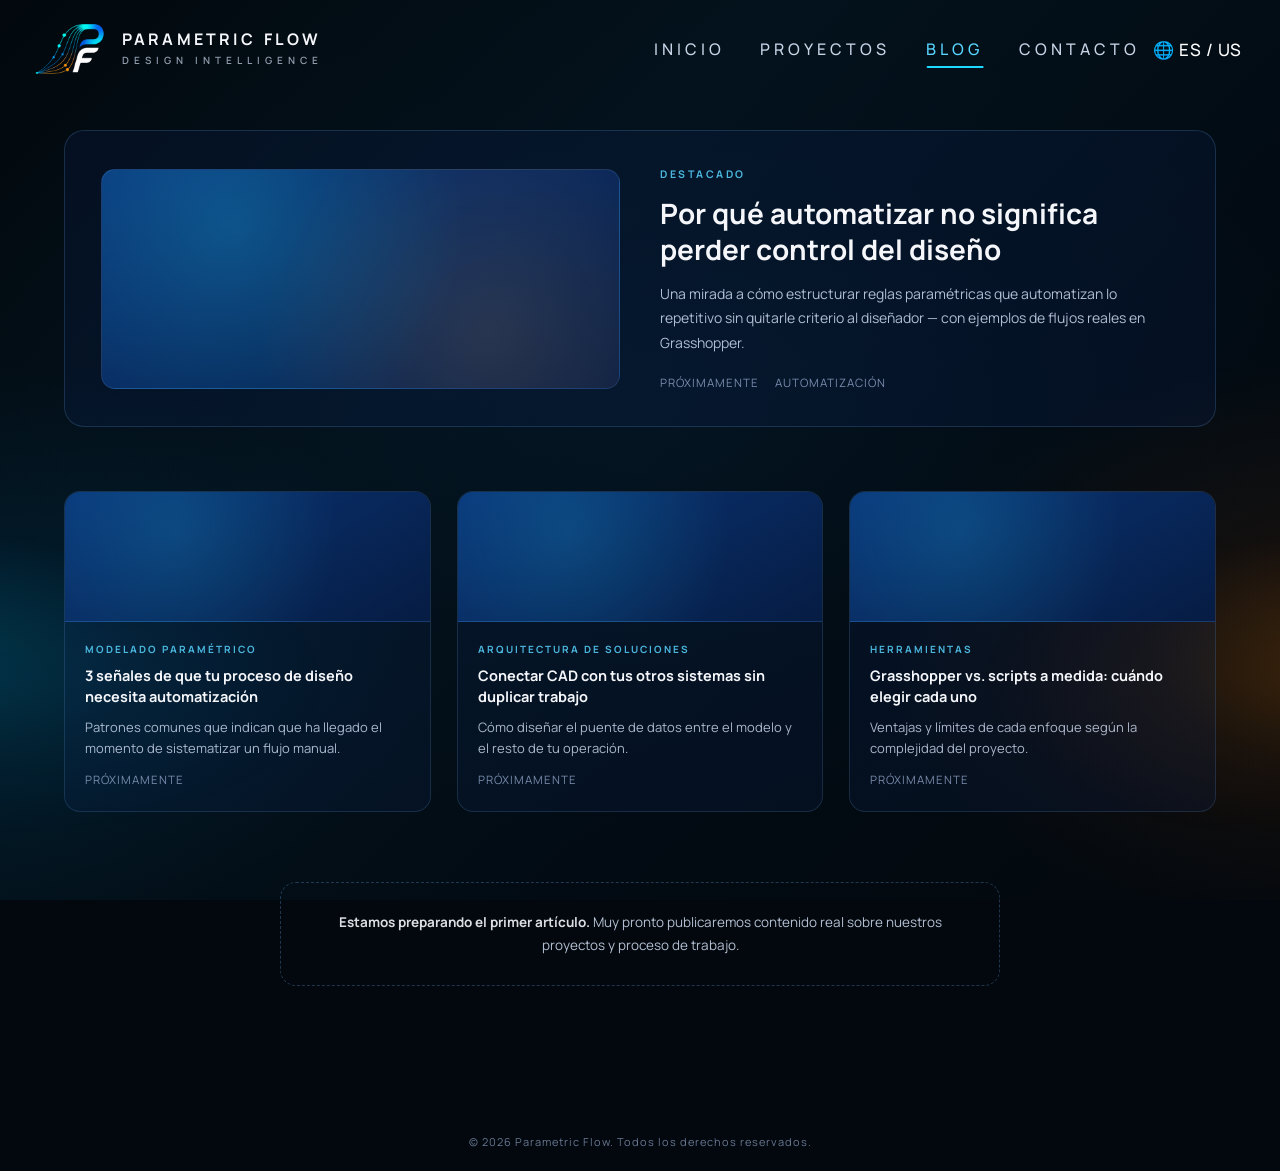
==== commit 3a997dfa: "Add files via upload" ====
--- a/blog.html
+++ b/blog.html
@@ -4,157 +4,34 @@
 <head>
 
 <meta charset="UTF-8">
-<meta name="viewport" content="width=device-width, initial-scale=1.0">
+<meta name="viewport" content="width=device-width, initial-scale=1, viewport-fit=cover">
+<meta name="description" content="Artículos sobre automatización, modelado paramétrico, arquitectura de soluciones y herramientas para diseño de ingeniería.">
+<meta name="theme-color" content="#02080D">
+<link rel="icon" href="assets/favicon/favicon.ico" sizes="any">
+<link rel="icon" href="assets/favicon/favicon-32x32.png" type="image/png" sizes="32x32">
+<link rel="icon" href="assets/favicon/favicon-16x16.png" type="image/png" sizes="16x16">
+<link rel="apple-touch-icon" href="assets/favicon/apple-touch-icon.png">
+<link rel="canonical" href="https://parametricflow.com/blog.html">
+<meta property="og:type" content="website">
+<meta property="og:site_name" content="Parametric Flow">
+<meta property="og:title" content="Blog | Parametric Flow">
+<meta property="og:description" content="Artículos sobre automatización, modelado paramétrico, arquitectura de soluciones y herramientas para diseño de ingeniería.">
+<meta property="og:url" content="https://parametricflow.com/blog.html">
+<meta property="og:image" content="https://parametricflow.com/assets/images/IMAGEN_CENTRAL.webp">
+<meta name="twitter:card" content="summary_large_image">
 
-<title>Blog — Parametric Flow</title>
+
+<title>Blog | Parametric Flow</title>
 
 <link rel="preconnect" href="https://fonts.googleapis.com">
 <link rel="preconnect" href="https://fonts.gstatic.com" crossorigin>
 <link href="https://fonts.googleapis.com/css2?family=Manrope:wght@200;300;400;500;600;700;800&display=swap" rel="stylesheet">
 
 <link rel="stylesheet" href="css/common.css">
+<link rel="stylesheet" href="css/contact-modal.css">
 
-<style>
+<link rel="stylesheet" href="css/blog.css">
 
-.featured-post{
-    display:grid;
-    grid-template-columns:1fr 1fr;
-    gap:40px;
-    align-items:center;
-    border:1px solid rgba(120,180,255,.18);
-    border-radius:20px;
-    padding:36px;
-    background:rgba(15,40,90,.22);
-    margin-bottom:64px;
-}
-
-.featured-visual{
-    height:220px;
-    border-radius:14px;
-    position:relative;
-    overflow:hidden;
-    background:
-        radial-gradient(circle at 25% 25%,rgba(30,217,255,.22),transparent 55%),
-        radial-gradient(circle at 75% 75%,rgba(244,169,74,.14),transparent 55%),
-        linear-gradient(150deg,#0A3578,#061C43);
-    border:1px solid rgba(120,180,255,.14);
-}
-
-.featured-post .post-tag{
-    color:#58D4FF;
-    font-size:10.5px;
-    font-weight:700;
-    letter-spacing:2.5px;
-    text-transform:uppercase;
-    opacity:.85;
-    margin-bottom:14px;
-    display:block;
-}
-
-.featured-post h2{
-    font-size:clamp(20px,2.6vw,28px);
-    font-weight:700;
-    line-height:1.3;
-    margin-bottom:14px;
-    color:#F4F6FA;
-}
-
-.featured-post p{
-    color:#C8D4EA;
-    font-size:14px;
-    line-height:1.75;
-    opacity:.88;
-    margin-bottom:20px;
-}
-
-.post-meta{
-    display:flex;
-    gap:16px;
-    color:#9FB3D9;
-    font-size:11.5px;
-    letter-spacing:1px;
-    text-transform:uppercase;
-    opacity:.75;
-}
-
-.posts-grid{
-    display:grid;
-    grid-template-columns:repeat(3,1fr);
-    gap:26px;
-    margin-bottom:70px;
-}
-
-.post-card{
-    border:1px solid rgba(120,180,255,.16);
-    border-radius:16px;
-    overflow:hidden;
-    background:rgba(15,40,90,.2);
-    transition:.3s;
-}
-
-.post-card:hover{
-    transform:translateY(-6px);
-    border-color:rgba(88,212,255,.4);
-    background:rgba(15,40,90,.32);
-}
-
-.post-thumb{
-    height:130px;
-    background:
-        radial-gradient(circle at 30% 30%,rgba(30,217,255,.16),transparent 60%),
-        linear-gradient(150deg,#0A3578,#061C43);
-    border-bottom:1px solid rgba(120,180,255,.14);
-}
-
-.post-card-body{
-    padding:20px 20px 24px;
-}
-
-.post-card .post-tag{
-    color:#58D4FF;
-    font-size:10px;
-    font-weight:700;
-    letter-spacing:2px;
-    text-transform:uppercase;
-    opacity:.85;
-    margin-bottom:10px;
-    display:block;
-}
-
-.post-card h3{
-    font-size:14.5px;
-    font-weight:700;
-    line-height:1.4;
-    margin-bottom:10px;
-    color:#F4F6FA;
-}
-
-.post-card p{
-    font-size:13px;
-    color:#C8D4EA;
-    line-height:1.6;
-    opacity:.85;
-    margin-bottom:14px;
-}
-
-.notice-box{
-    border:1px dashed rgba(120,180,255,.3);
-    border-radius:16px;
-    padding:28px 26px;
-    text-align:center;
-    color:#C8D4EA;
-    font-size:13.5px;
-    line-height:1.7;
-    max-width:720px;
-    margin:0 auto 40px;
-    opacity:.9;
-}
-
-.notice-box strong{
-    color:#F4F6FA;
-}
-
-</style>
 
 </head>
 
@@ -163,7 +40,10 @@
 <header class="navbar">
 
     <a class="logo" href="index.html">
-        <img class="logo-icon" src="assets/images/logo.png" alt="Parametric Flow">
+        <picture>
+            <source srcset="assets/images/logo.avif" type="image/avif">
+            <img class="logo-icon" src="assets/images/logo.webp" alt="Parametric Flow — Design Intelligence" width="400" height="289" decoding="async">
+        </picture>
         <div class="logo-text">
             <span class="brand">
                 <span class="white">PARAMETRIC</span>
@@ -173,15 +53,20 @@
         </div>
     </a>
 
-    <nav>
+    <nav id="main-navigation" aria-label="Navegación principal">
         <a href="index.html">INICIO</a>
         <a href="proyectos.html">PROYECTOS</a>
         <a href="blog.html" class="active">BLOG</a>
         <a href="#contacto" class="js-contact-link">CONTACTO</a>
     </nav>
 
-    <div class="language">
-        🌐 ES / US
+    <div class="header-actions">
+        <button type="button" class="menu-toggle" id="menu-toggle" aria-label="Abrir menú" aria-expanded="false" aria-controls="main-navigation">
+            <span></span><span></span><span></span>
+        </button>
+        <div class="language">
+            🌐 ES / US
+        </div>
     </div>
 
 </header>
@@ -190,7 +75,7 @@
 
     <div class="page-content">
 
-        <a href="#" class="featured-post" style="text-decoration:none;">
+        <article class="featured-post">
             <div class="featured-visual"></div>
             <div>
                 <span class="post-tag">Destacado</span>
@@ -201,11 +86,11 @@
                     <span>Automatización</span>
                 </div>
             </div>
-        </a>
+        </article>
 
         <div class="posts-grid">
 
-            <a href="#" class="post-card" style="text-decoration:none;">
+            <article class="post-card">
                 <div class="post-thumb"></div>
                 <div class="post-card-body">
                     <span class="post-tag">Modelado paramétrico</span>
@@ -213,9 +98,9 @@
                     <p>Patrones comunes que indican que ha llegado el momento de sistematizar un flujo manual.</p>
                     <div class="post-meta"><span>Próximamente</span></div>
                 </div>
-            </a>
+            </article>
 
-            <a href="#" class="post-card" style="text-decoration:none;">
+            <article class="post-card">
                 <div class="post-thumb"></div>
                 <div class="post-card-body">
                     <span class="post-tag">Arquitectura de soluciones</span>
@@ -223,9 +108,9 @@
                     <p>Cómo diseñar el puente de datos entre el modelo y el resto de tu operación.</p>
                     <div class="post-meta"><span>Próximamente</span></div>
                 </div>
-            </a>
+            </article>
 
-            <a href="#" class="post-card" style="text-decoration:none;">
+            <article class="post-card">
                 <div class="post-thumb"></div>
                 <div class="post-card-body">
                     <span class="post-tag">Herramientas</span>
@@ -233,7 +118,7 @@
                     <p>Ventajas y límites de cada enfoque según la complejidad del proyecto.</p>
                     <div class="post-meta"><span>Próximamente</span></div>
                 </div>
-            </a>
+            </article>
 
         </div>
 
@@ -243,13 +128,17 @@
 
     </div>
 
-    <div class="footer">
+    <footer class="footer">
         © 2026 Parametric Flow. Todos los derechos reservados.
-    </div>
+    </footer>
 
 </main>
 
+<script src="js/config.js"></script>
 <script src="js/contact-modal.js"></script>
+<script src="js/contact-form.js"></script>
+<script src="js/mobile-nav.js"></script>
+<script src="js/navbar-scroll.js"></script>
 
 </body>
 
--- a/css/common.css
+++ b/css/common.css
@@ -1,8 +1,3 @@
-/* ======================================
-   PARAMETRIC FLOW — ESTILOS COMUNES
-   Fondo oscuro minimalista + navegación
-====================================== */
-
 *{
     margin:0;
     padding:0;
@@ -11,16 +6,66 @@
 
 html{
     scroll-behavior:smooth;
+    overflow-y:scroll;
+    overflow-x:hidden;
+    background:#02080D;
 }
 
 :root{
     --nav-top:10px;
     --nav-h:78px;
     --nav-gap:14px;
-}
+    --nav-h-mobile:64px;
+}
+
+/* ==========================
+   NAV MÓVIL — botón hamburguesa
+   (oculto en escritorio, se activa
+   en el breakpoint móvil único: 640px)
+========================== */
+
+.header-actions{
+    display:flex;
+    align-items:center;
+    gap:12px;
+}
+
+.menu-toggle{
+    display:none;
+    flex-direction:column;
+    justify-content:center;
+    align-items:center;
+    gap:5px;
+    width:40px;
+    height:40px;
+    border-radius:10px;
+    border:1px solid rgba(120,180,255,.22);
+    background:rgba(15,40,90,.28);
+    cursor:pointer;
+    transition:.3s;
+    flex-shrink:0;
+}
+
+.menu-toggle:hover{
+    background:rgba(15,40,90,.42);
+}
+
+.menu-toggle span{
+    display:block;
+    width:18px;
+    height:2px;
+    border-radius:2px;
+    background:#D8E4F7;
+    transition:transform .3s ease,opacity .3s ease;
+}
+
+.menu-toggle.open span:nth-child(1){transform:translateY(7px) rotate(45deg);}
+.menu-toggle.open span:nth-child(2){opacity:0;}
+.menu-toggle.open span:nth-child(3){transform:translateY(-7px) rotate(-45deg);}
 
 body{
     width:100%;
+    max-width:100vw;
     overflow-x:hidden;
     font-family:'Manrope',sans-serif;
     color:#F4F6FA;
@@ -57,7 +102,7 @@
     min-height:100%;
 }
 
-/* Únicamente atmósfera suave; NO malla, NO rayado, NO líneas */
+
 body::before{
     content:"";
     position:fixed;
@@ -119,8 +164,14 @@
     align-items:center;
     gap:18px;
     text-decoration:none;
-    margin-left:4px;
+    margin-left:0px;
     min-width:0;
+}
+
+/* <picture> es solo un contenedor de formato (AVIF/WebP); display:contents
+   evita que altere el layout flex de .logo */
+.logo picture{
+    display:contents;
 }
 
 .logo-icon{
@@ -489,52 +540,146 @@
 ========================== */
 
 @media (max-width:640px){
+
     .navbar{
-        flex-direction:column;
-        height:auto;
-        padding:14px 10px;
-        gap:10px;
-        border-radius:18px;
+        flex-direction:row;
+        justify-content:space-between;
+        align-items:center;
+        height:var(--nav-h-mobile);
+        padding:0 12px;
+        gap:0;
+        border-radius:16px;
     }
 
     .logo{
         margin-left:0;
         gap:10px;
-    }
-
-    .logo-icon{width:42px;}
+        min-width:0;
+        flex-shrink:1;
+    }
+
+    .logo-icon{width:38px;}
 
     .brand{
         font-size:9px;
         letter-spacing:1px;
+        gap:3px;
     }
 
     .sub{
         font-size:7px;
         letter-spacing:2px;
-    }
-
+        margin-top:2px
+    }
+
+    .menu-toggle{
+        display:flex;
+    }
+
+    .language{
+        padding:6px 10px;
+        font-size:12px;
+    }
+
+    /* nav se convierte en panel desplegable, oculto por defecto */
     nav{
-        position:static;
-        transform:none;
+        position:fixed;
+        top:calc(var(--nav-top) + var(--nav-h-mobile) + 10px);
+        left:50%;
+        transform:translateX(-50%) translateY(-8px);
+        width:min(92vw,360px);
+        max-width:360px;
+        flex-direction:column;
+        justify-content:flex-start;
+        align-items:stretch;
+        gap:4px;
+        padding:14px;
+        border-radius:16px;
+        border:1px solid rgba(120,180,255,.18);
+        background:rgba(4,13,22,.86);
+        backdrop-filter:blur(18px);
+        -webkit-backdrop-filter:blur(18px);
+        box-shadow:0 20px 50px rgba(0,0,0,.4);
+        opacity:0;
+        pointer-events:none;
+        transition:opacity .28s ease,transform .28s ease;
+        z-index:99;
+    }
+
+    nav.open{
+        opacity:1;
+        pointer-events:auto;
+        transform:translateX(-50%) translateY(0);
+    }
+
+    nav a{
         width:100%;
-        max-width:360px;
-        justify-content:center;
-        gap:18px;
-        flex-wrap:wrap;
-    }
-
-    nav a{
-        font-size:11px;
+        padding:12px 14px;
+        border-radius:10px;
+        font-size:13px;
         letter-spacing:1.5px;
+        text-align:center;
+    }
+
+    nav a:hover,
+    nav a.active{
+        background:rgba(88,212,255,.1);
     }
 
     nav a.active::after{
-        bottom:-6px;
-    }
-
-    .language{
-        padding:6px 12px;
-        font-size:12px;
-    }
-}
+        display:none;
+    }
+}
+
+
+/* ==========================
+   ACCESIBILIDAD Y RENDIMIENTO
+========================== */
+
+:focus-visible{
+    outline:2px solid #58D4FF;
+    outline-offset:3px;
+}
+
+.field input:invalid:not(:placeholder-shown),
+.field textarea:invalid:not(:placeholder-shown){
+    border-color:rgba(255,138,138,.75);
+}
+
+.hp-field{
+    position:absolute !important;
+    width:1px !important;
+    height:1px !important;
+    padding:0 !important;
+    margin:-1px !important;
+    overflow:hidden !important;
+    clip:rect(0,0,0,0) !important;
+    white-space:nowrap !important;
+    border:0 !important;
+}
+
+@media (prefers-reduced-motion:reduce){
+    *,
+    *::before,
+    *::after{
+        animation-duration:.01ms !important;
+        animation-iteration-count:1 !important;
+        transition-duration:.01ms !important;
+        scroll-behavior:auto !important;
+    }
+}
+
+
+/* Mobile viewport compatibility */
+@media (max-width: 640px) {
+    html {
+        overflow-x: hidden;
+    }
+
+    body {
+        min-height: 100vh;
+        min-height: 100dvh;
+        overflow-x: hidden;
+        background-attachment: scroll;
+    }
+}
--- a/css/contact-modal.css
+++ b/css/contact-modal.css
@@ -0,0 +1,80 @@
+/* ======================================
+   MODAL DE CONTACTO — overrides visuales
+   ======================================
+   common.css define la apariencia BASE de .modal-box, .field,
+   .submit-btn, etc. (compartida por cualquier modal del sitio).
+   Este archivo sólo contiene las particularidades visuales propias
+   del modal de contacto.
+====================================== */
+
+.contact-modal-overlay .modal-box{
+    background:#0b1b36;
+    max-width:508px;
+    padding:40px 36px;
+}
+
+.contact-modal-overlay .modal-close{
+    color:#ffffff;
+}
+
+.contact-modal-overlay h2{
+    color:#ffffff;
+    margin:0 0 12px;
+}
+
+.contact-modal-overlay .modal-box > p{
+    color:#a8bcd6;
+    margin:0 0 28px;
+}
+
+.contact-modal-overlay .form-row{
+    display:block;
+}
+
+.contact-modal-overlay .field label{
+    color:#a8bcd6;
+    letter-spacing:.5px;
+    font-size:13px;
+    font-weight:600;
+    margin-bottom:8px;
+    opacity:1;
+}
+
+.contact-modal-overlay .field input,
+.contact-modal-overlay .field textarea{
+    background:#0f2545;
+    border:1px solid #1c3a63;
+    border-radius:6px;
+    color:#ffffff;
+    padding:12px 14px;
+}
+
+.contact-modal-overlay .field textarea{
+    min-height:120px;
+}
+
+.contact-modal-overlay #modal-name,
+.contact-modal-overlay #modal-email,
+.contact-modal-overlay #modal-message{
+    border-color:#2196f3;
+}
+
+.contact-modal-overlay .field input:focus,
+.contact-modal-overlay .field textarea:focus{
+    border-color:#1c3a63;
+    background:#0f2545;
+}
+
+.contact-modal-overlay #modal-name:focus,
+.contact-modal-overlay #modal-email:focus,
+.contact-modal-overlay #modal-message:focus{
+    border-color:#2196f3;
+}
+
+.contact-modal-overlay .submit-btn{
+    background:#1e6fd9;
+    color:#ffffff;
+    border-radius:6px;
+    padding:14px;
+    letter-spacing:.5px;
+}
--- a/css/blog.css
+++ b/css/blog.css
@@ -0,0 +1,167 @@
+.featured-post{
+    display:grid;
+    grid-template-columns:1fr 1fr;
+    gap:40px;
+    align-items:center;
+    border:1px solid rgba(120,180,255,.18);
+    border-radius:20px;
+    padding:36px;
+    background:rgba(15,40,90,.22);
+    margin-bottom:64px;
+}
+
+.featured-visual{
+    height:220px;
+    border-radius:14px;
+    position:relative;
+    overflow:hidden;
+    background:
+        radial-gradient(circle at 25% 25%,rgba(30,217,255,.22),transparent 55%),
+        radial-gradient(circle at 75% 75%,rgba(244,169,74,.14),transparent 55%),
+        linear-gradient(150deg,#0A3578,#061C43);
+    border:1px solid rgba(120,180,255,.14);
+}
+
+.featured-post .post-tag{
+    color:#58D4FF;
+    font-size:10.5px;
+    font-weight:700;
+    letter-spacing:2.5px;
+    text-transform:uppercase;
+    opacity:.85;
+    margin-bottom:14px;
+    display:block;
+}
+
+.featured-post h2{
+    font-size:clamp(20px,2.6vw,28px);
+    font-weight:700;
+    line-height:1.3;
+    margin-bottom:14px;
+    color:#F4F6FA;
+}
+
+.featured-post p{
+    color:#C8D4EA;
+    font-size:14px;
+    line-height:1.75;
+    opacity:.88;
+    margin-bottom:20px;
+}
+
+.post-meta{
+    display:flex;
+    gap:16px;
+    color:#9FB3D9;
+    font-size:11.5px;
+    letter-spacing:1px;
+    text-transform:uppercase;
+    opacity:.75;
+}
+
+.posts-grid{
+    display:grid;
+    grid-template-columns:repeat(3,1fr);
+    gap:26px;
+    margin-bottom:70px;
+}
+
+.post-card{
+    border:1px solid rgba(120,180,255,.16);
+    border-radius:16px;
+    overflow:hidden;
+    background:rgba(15,40,90,.2);
+    transition:.3s;
+}
+
+.post-card:hover{
+    transform:translateY(-6px);
+    border-color:rgba(88,212,255,.4);
+    background:rgba(15,40,90,.32);
+}
+
+.post-thumb{
+    height:130px;
+    background:
+        radial-gradient(circle at 30% 30%,rgba(30,217,255,.16),transparent 60%),
+        linear-gradient(150deg,#0A3578,#061C43);
+    border-bottom:1px solid rgba(120,180,255,.14);
+}
+
+.post-card-body{
+    padding:20px 20px 24px;
+}
+
+.post-card .post-tag{
+    color:#58D4FF;
+    font-size:10px;
+    font-weight:700;
+    letter-spacing:2px;
+    text-transform:uppercase;
+    opacity:.85;
+    margin-bottom:10px;
+    display:block;
+}
+
+.post-card h3{
+    font-size:14.5px;
+    font-weight:700;
+    line-height:1.4;
+    margin-bottom:10px;
+    color:#F4F6FA;
+}
+
+.post-card p{
+    font-size:13px;
+    color:#C8D4EA;
+    line-height:1.6;
+    opacity:.85;
+    margin-bottom:14px;
+}
+
+.notice-box{
+    border:1px dashed rgba(120,180,255,.3);
+    border-radius:16px;
+    padding:28px 26px;
+    text-align:center;
+    color:#C8D4EA;
+    font-size:13.5px;
+    line-height:1.7;
+    max-width:720px;
+    margin:0 auto 40px;
+    opacity:.9;
+}
+
+.notice-box strong{
+    color:#F4F6FA;
+}
+
+/* ==========================
+   MÓVIL (mismo breakpoint que common.css: 640px)
+========================== */
+
+@media (max-width:640px){
+
+    .featured-post{
+        grid-template-columns:1fr;
+        gap:22px;
+        padding:22px;
+        margin-bottom:40px;
+    }
+
+    .featured-visual{
+        height:170px;
+    }
+
+    .posts-grid{
+        grid-template-columns:1fr;
+        gap:18px;
+        margin-bottom:44px;
+    }
+
+    .notice-box{
+        padding:22px 18px;
+        margin:0 auto 28px;
+    }
+
+}
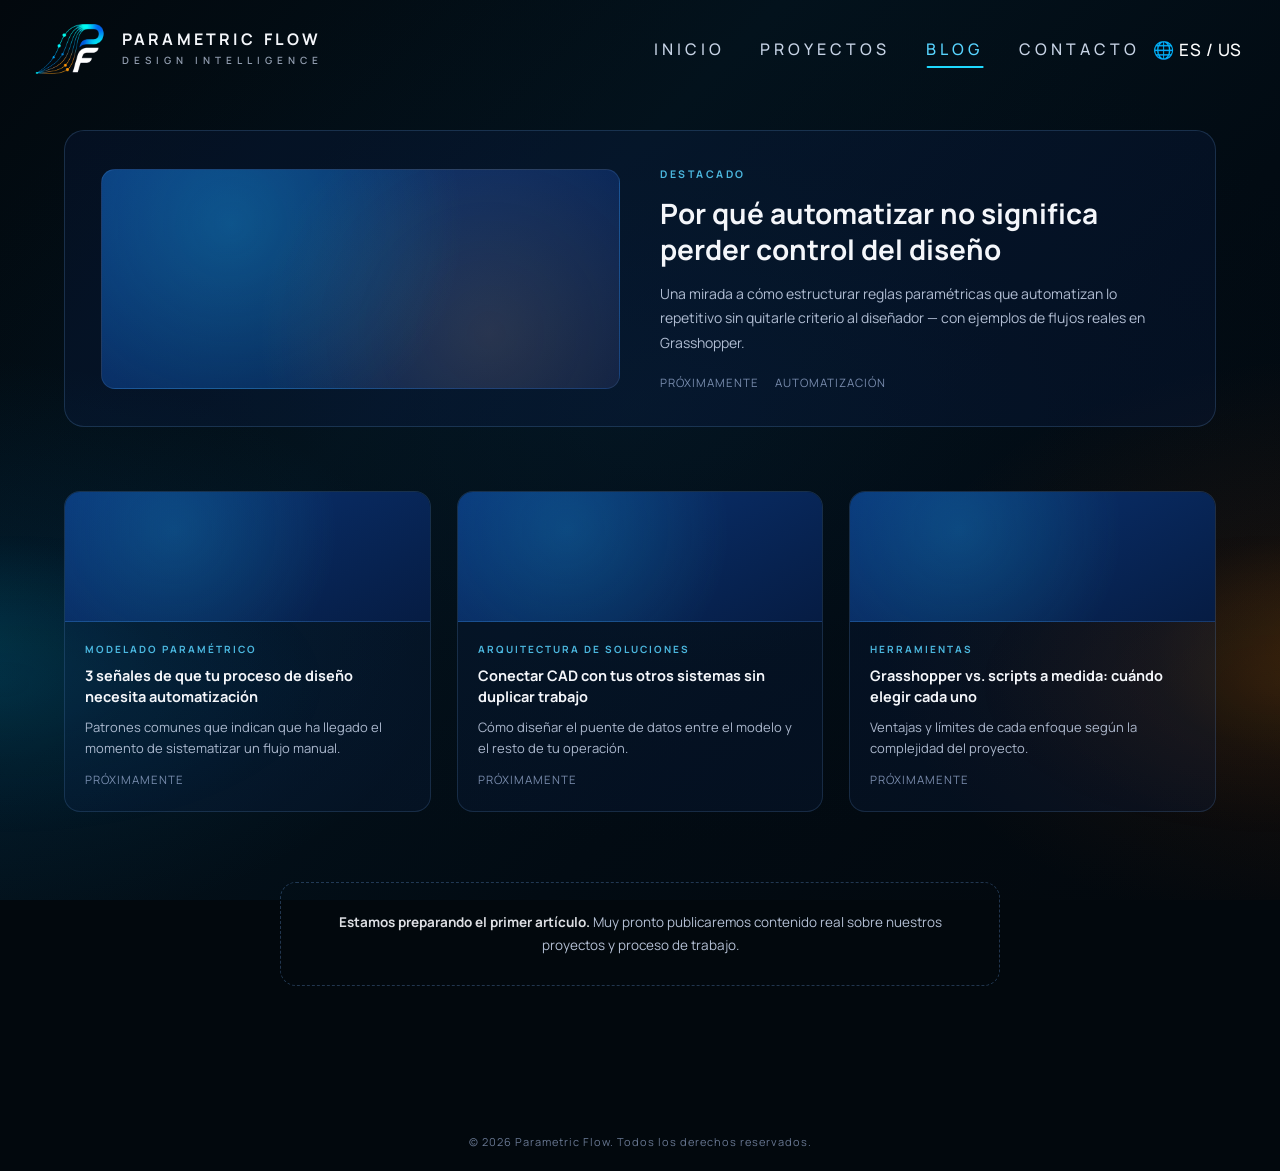
==== commit 86a1bfeb: "Add files via upload" ====
--- a/blog.html
+++ b/blog.html
@@ -7,6 +7,7 @@
 <meta name="viewport" content="width=device-width, initial-scale=1, viewport-fit=cover">
 <meta name="description" content="Artículos sobre automatización, modelado paramétrico, arquitectura de soluciones y herramientas para diseño de ingeniería.">
 <meta name="theme-color" content="#02080D">
+<meta http-equiv="Content-Security-Policy" content="default-src 'self'; script-src 'self'; style-src 'self'; font-src 'self'; img-src 'self' data:; connect-src 'self' https://formspree.io; form-action 'self' https://formspree.io; base-uri 'self'; object-src 'none'">
 <link rel="icon" href="assets/favicon/favicon.ico" sizes="any">
 <link rel="icon" href="assets/favicon/favicon-32x32.png" type="image/png" sizes="32x32">
 <link rel="icon" href="assets/favicon/favicon-16x16.png" type="image/png" sizes="16x16">
@@ -23,9 +24,7 @@
 
 <title>Blog | Parametric Flow</title>
 
-<link rel="preconnect" href="https://fonts.googleapis.com">
-<link rel="preconnect" href="https://fonts.gstatic.com" crossorigin>
-<link href="https://fonts.googleapis.com/css2?family=Manrope:wght@200;300;400;500;600;700;800&display=swap" rel="stylesheet">
+<link rel="stylesheet" href="css/fonts.css">
 
 <link rel="stylesheet" href="css/common.css">
 <link rel="stylesheet" href="css/contact-modal.css">
--- a/css/fonts.css
+++ b/css/fonts.css
@@ -0,0 +1,57 @@
+/* Manrope — alojada localmente, sin dependencia de Google Fonts */
+
+@font-face {
+    font-family: 'Manrope';
+    font-style: normal;
+    font-weight: 200;
+    font-display: swap;
+    src: url('../assets/fonts/manrope-latin-200-normal.woff2') format('woff2');
+}
+
+@font-face {
+    font-family: 'Manrope';
+    font-style: normal;
+    font-weight: 300;
+    font-display: swap;
+    src: url('../assets/fonts/manrope-latin-300-normal.woff2') format('woff2');
+}
+
+@font-face {
+    font-family: 'Manrope';
+    font-style: normal;
+    font-weight: 400;
+    font-display: swap;
+    src: url('../assets/fonts/manrope-latin-400-normal.woff2') format('woff2');
+}
+
+@font-face {
+    font-family: 'Manrope';
+    font-style: normal;
+    font-weight: 500;
+    font-display: swap;
+    src: url('../assets/fonts/manrope-latin-500-normal.woff2') format('woff2');
+}
+
+@font-face {
+    font-family: 'Manrope';
+    font-style: normal;
+    font-weight: 600;
+    font-display: swap;
+    src: url('../assets/fonts/manrope-latin-600-normal.woff2') format('woff2');
+}
+
+@font-face {
+    font-family: 'Manrope';
+    font-style: normal;
+    font-weight: 700;
+    font-display: swap;
+    src: url('../assets/fonts/manrope-latin-700-normal.woff2') format('woff2');
+}
+
+@font-face {
+    font-family: 'Manrope';
+    font-style: normal;
+    font-weight: 800;
+    font-display: swap;
+    src: url('../assets/fonts/manrope-latin-800-normal.woff2') format('woff2');
+}
